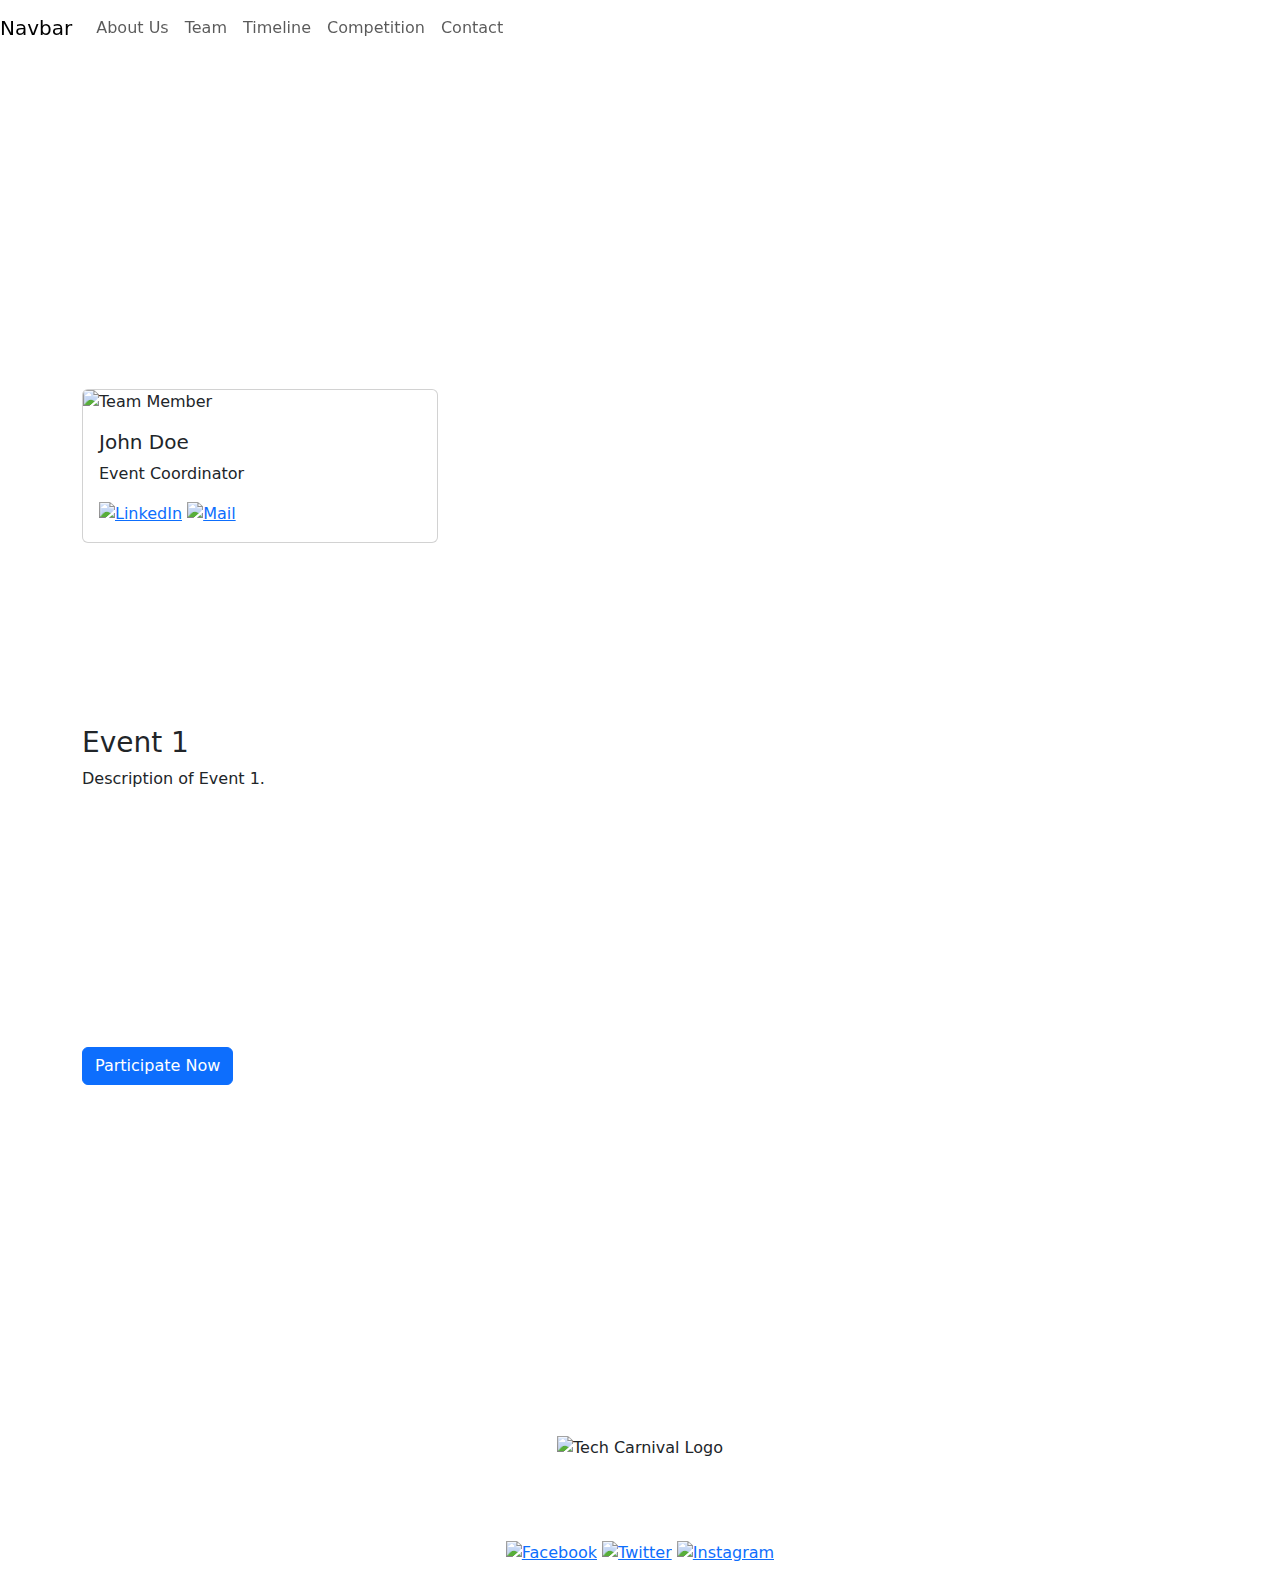
==== index.html @ a1714cc9 "Add files via upload" ====
<!DOCTYPE html>
<html lang="en">
<head>
  <meta charset="UTF-8">
  <meta name="viewport" content="width=device-width, initial-scale=1.0">
  <title>Tech Carnival</title>
  <!-- Bootstrap CSS -->
  <link href="https://cdn.jsdelivr.net/npm/bootstrap@5.3.0-alpha1/dist/css/bootstrap.min.css" rel="stylesheet">
  <!-- Custom CSS -->
  <link rel="stylesheet" href="styles.css">
  <link rel="stylesheet" href="https://cdn.jsdelivr.net/npm/bootstrap@4.5.3/dist/css/bootstrap.min.css" integrity="sha384-TX8t27EcRE3e/ihU7zmQxVncDAy5uIKz4rEkgIXeMed4M0jlfIDPvg6uqKI2xXr2" crossorigin="anonymous">
  <script src="https://code.jquery.com/jquery-3.5.1.slim.min.js" integrity="sha384-DfXdz2htPH0lsSSs5nCTpuj/zy4C+OGpamoFVy38MVBnE+IbbVYUew+OrCXaRkfj" crossorigin="anonymous"></script>
    <script src="https://cdn.jsdelivr.net/npm/bootstrap@4.5.3/dist/js/bootstrap.bundle.min.js" integrity="sha384-ho+j7jyWK8fNQe+A12Hb8AhRq26LrZ/JpcUGGOn+Y7RsweNrtN/tE3MoK7ZeZDyx" crossorigin="anonymous"></script>
</head>
<body>
  <!-- Navbar -->
    <nav class="navigation navbar navbar-expand-lg navbar-light fixed-top">
        <a class="navbar-brand" href="#">Navbar</a>
        <button class="navbar-toggler" type="button" data-toggle="collapse" data-target="#navbarNav" aria-controls="navbarNav" aria-expanded="false" aria-label="Toggle navigation">
        <span class="navbar-toggler-icon"></span>
        </button>
        <div class="collapse navbar-collapse" id="navbarNav">
        <ul class="navbar-nav ">
            <li class="nav-item"><a class="nav-link" href="#about">About Us</a></li>
            <li class="nav-item"><a class="nav-link" href="#team">Team</a></li>
            <li class="nav-item"><a class="nav-link" href="#timeline">Timeline</a></li>
            <li class="nav-item"><a class="nav-link" href="#competition">Competition</a></li>
            <li class="nav-item"><a class="nav-link" href="#contact">Contact</a></li>
        </ul>
        </div>
    </nav>

  <!-- Home Section -->
  <section id="home" class="d-flex align-items-center justify-content-center">
    <h1 class="text-white">Welcome to Tech Carnival</h1>
  </section>

  <!-- About Us Section -->
  <section id="about" class="container py-5">
    <h2 class="text-center text-white mb-4">About Us</h2>
    <p class="text-white">Tech Carnival is an annual event that brings together tech enthusiasts, innovators, and professionals to celebrate technology and innovation. Join us for a series of exciting competitions, workshops, and networking opportunities.</p>
  </section>

  <!-- Team Section -->
  <section id="team" class="container py-5">
    <h2 class="text-center text-white mb-4">Our Team</h2>
    <div class="row">
      <!-- Team Member Card -->
      <div class="col-md-4 mb-4">
        <div class="card">
          <img src="team1.jpg" class="card-img-top" alt="Team Member">
          <div class="card-body">
            <h5 class="card-title">John Doe</h5>
            <p class="card-text">Event Coordinator</p>
            <a rel="noopener" href="https://linkedin.com" target="_blank"><img src="linkedin.png" alt="LinkedIn" width="20"></a>
            <a href="mailto:john@example.com"><img src="mail.png" alt="Mail" width="20"></a>
          </div>
        </div>
      </div>
      <!-- Add more team members here -->
    </div>
  </section>

  <!-- Timeline Section -->
  <section id="timeline" class="container py-5">
    <h2 class="text-center text-white mb-4">Timeline</h2>
    <div class="timeline">
      <div class="timeline-item">
        <div class="timeline-content">
          <h3>Event 1</h3>
          <p>Description of Event 1.</p>
        </div>
      </div>
      <!-- Add more timeline items here -->
    </div>
  </section>

  <!-- Competition Section -->
  <section id="competition" class="container py-5">
    <h2 class="text-center text-white mb-4">Competition</h2>
    <div class="row">
      <!-- Hackathon -->
      <div class="col-md-6">
        <h3 class="text-white">Hackathon</h3>
        <p class="text-white">Join our hackathon and showcase your coding skills.</p>
        <button class="btn btn-primary" onclick="openRegistrationForm()">Participate Now</button>
      </div>
      <!-- Tech Events -->
      <div class="col-md-6">
        <h3 class="text-white">Tech Events</h3>
        <p class="text-white">Explore various tech events and workshops.</p>
      </div>
    </div>
  </section>

  <!-- Contact Section -->
  <section id="contact" class="container py-5">
    <h2 class="text-center text-white mb-4">Contact Us</h2>
    <div class="text-white">
      <p>Name: Tech Carnival Team</p>
      <p>Phone: +123 456 7890</p>
      <p>Email: info@techcarnival.com</p>
    </div>
  </section>

  <!-- Footer -->
  <footer class="text-center py-4">
    <div class="container">
      <img src="logo.png" alt="Tech Carnival Logo" width="50" height="50">
      <p class="text-white">Tech Carnival</p>
      <p class="text-white">Follow us on social media for more updates:</p>
      <a href="#"><img src="facebook.png" alt="Facebook" width="30"></a>
      <a href="#"><img src="twitter.png" alt="Twitter" width="30"></a>
      <a href="#"><img src="instagram.png" alt="Instagram" width="30"></a>
    </div>
  </footer>

  <!-- Bootstrap JS -->
  <script src="https://cdn.jsdelivr.net/npm/bootstrap@5.3.0-alpha1/dist/js/bootstrap.bundle.min.js"></script>
  <!-- Custom JS -->
  <script src="script.js"></script>
</body>
</html>
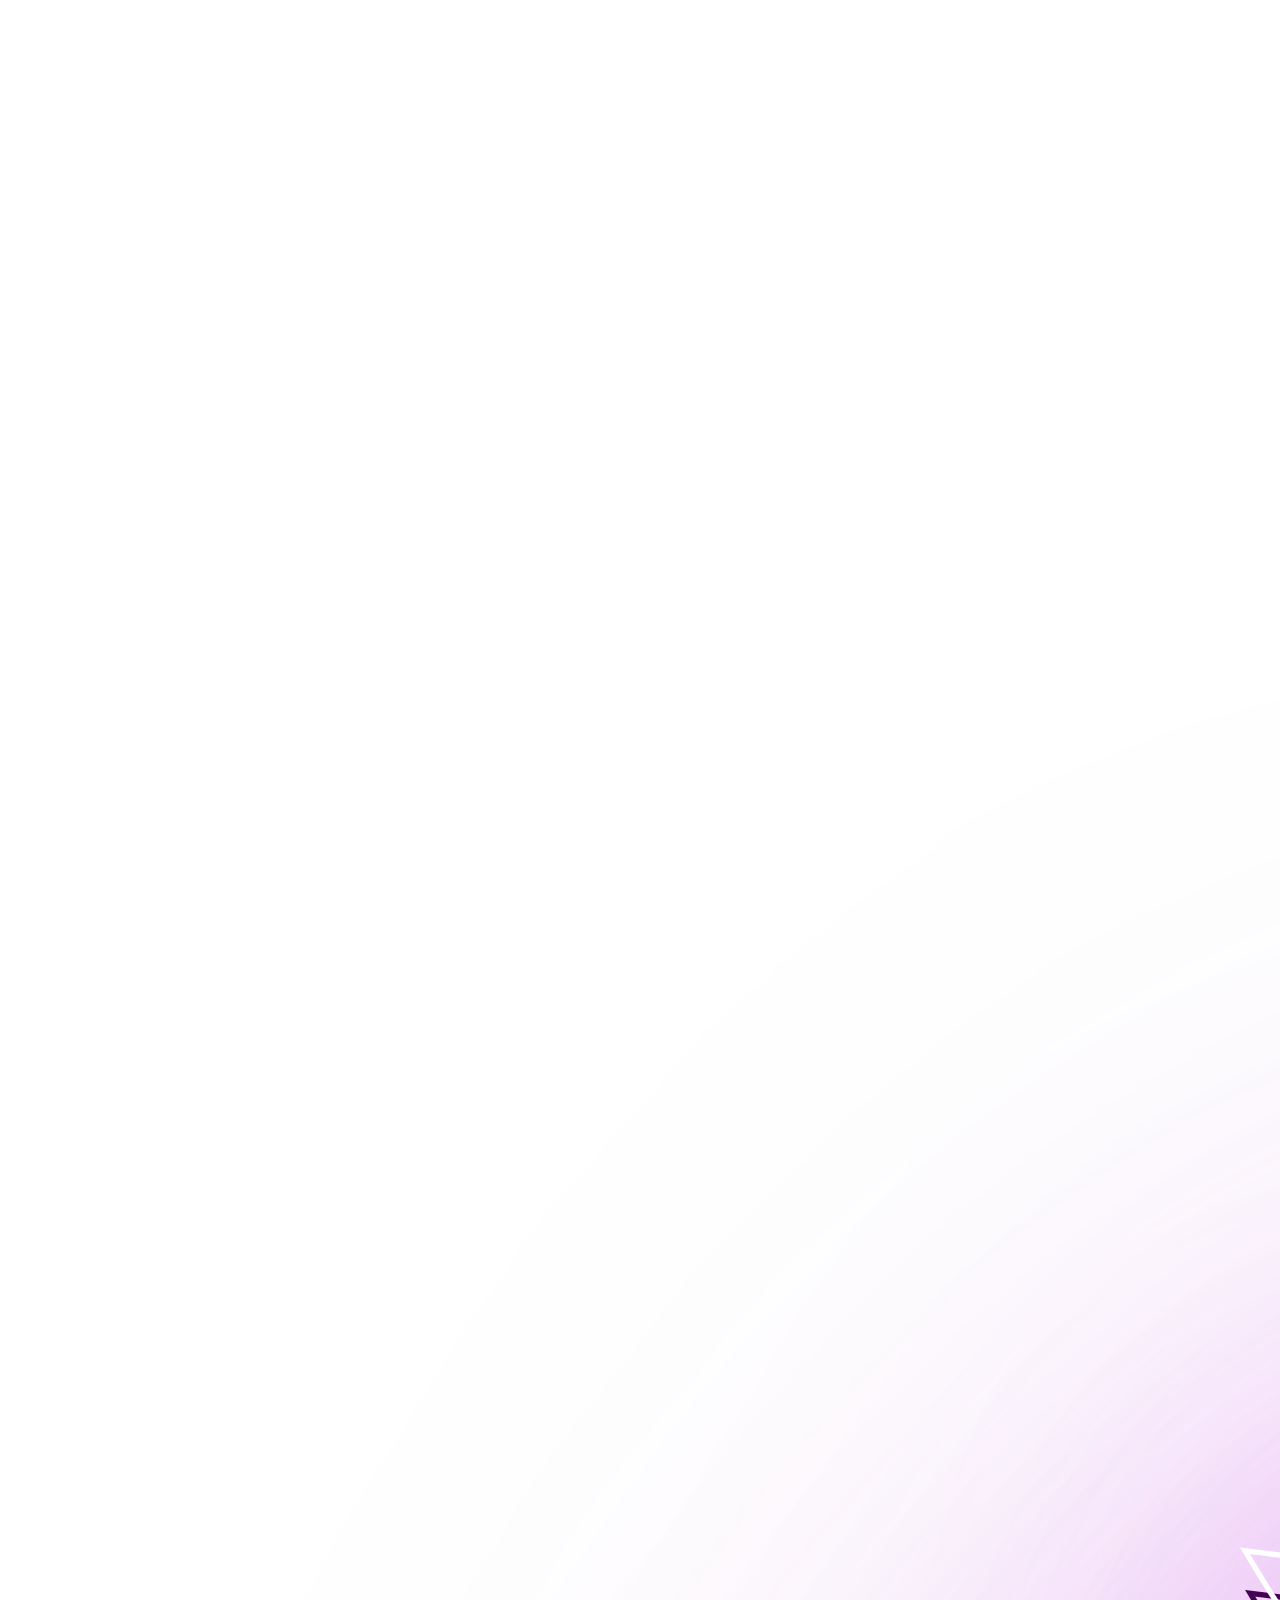
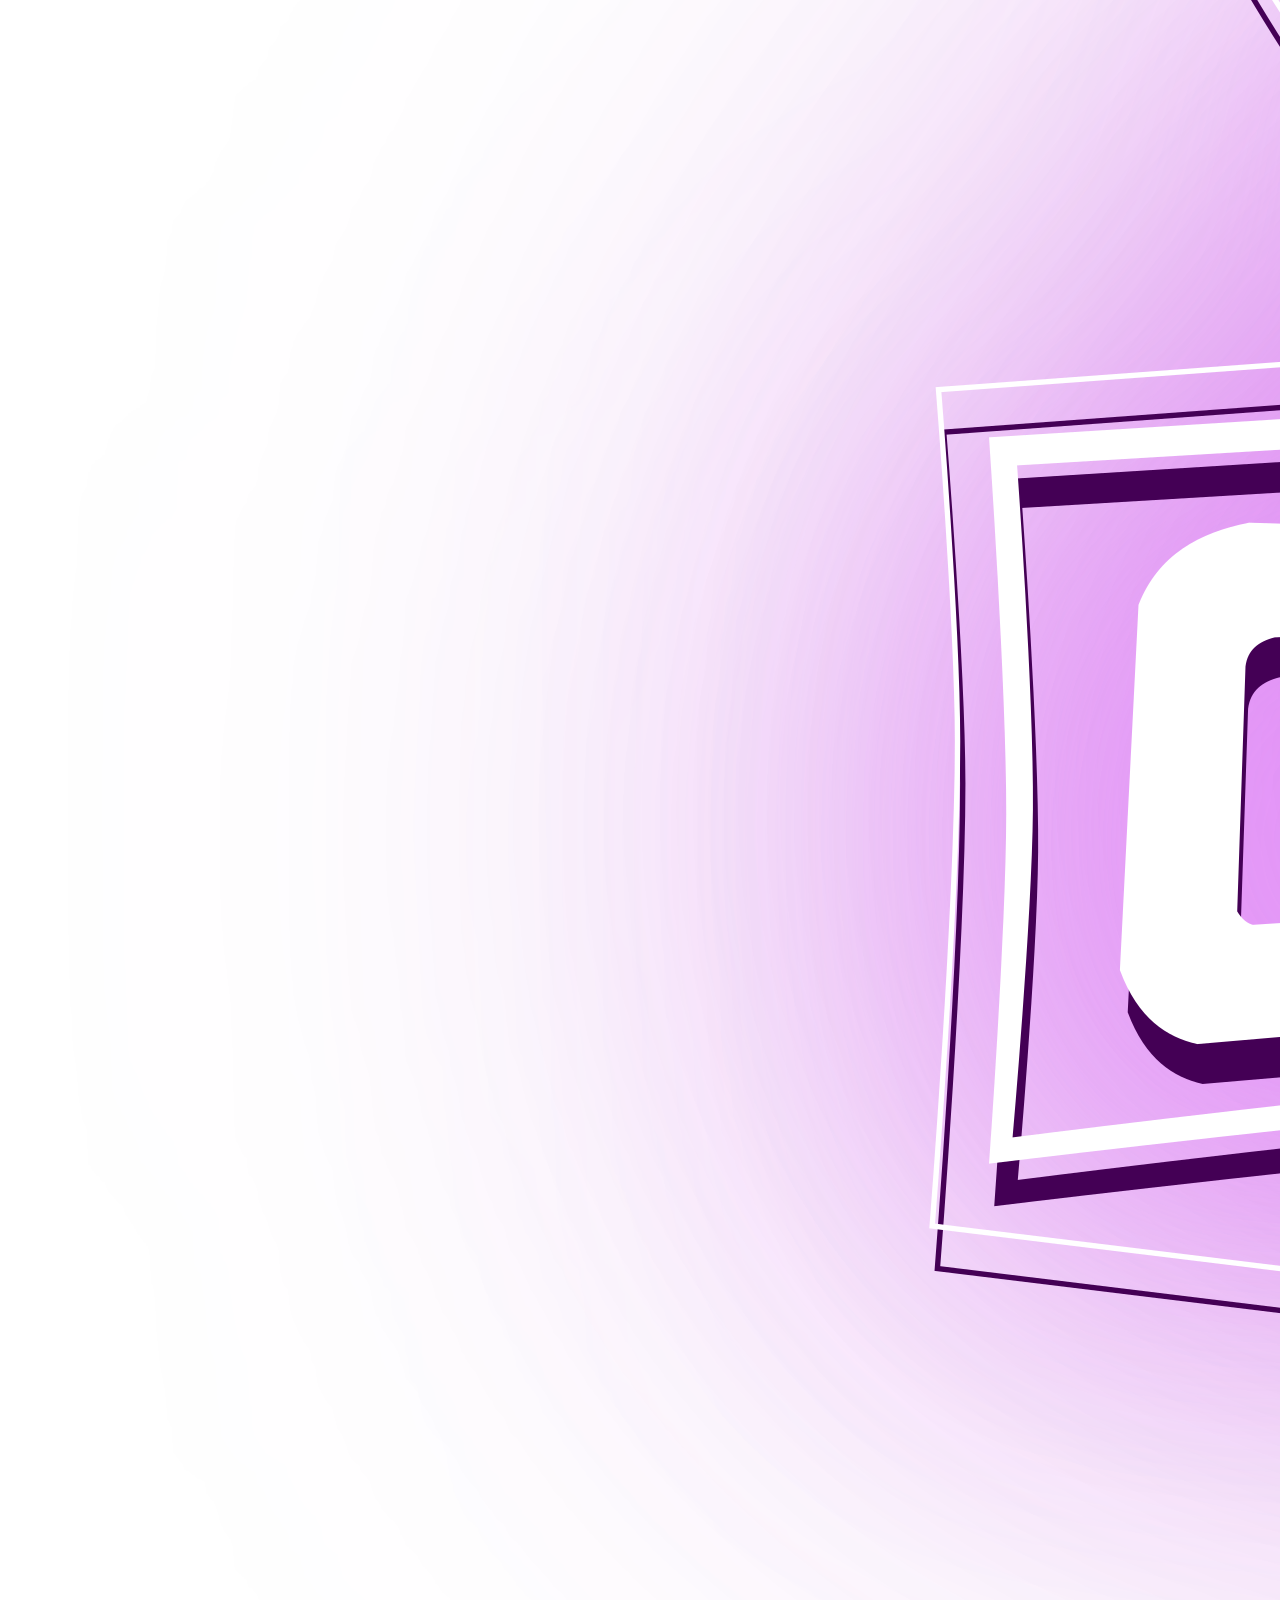
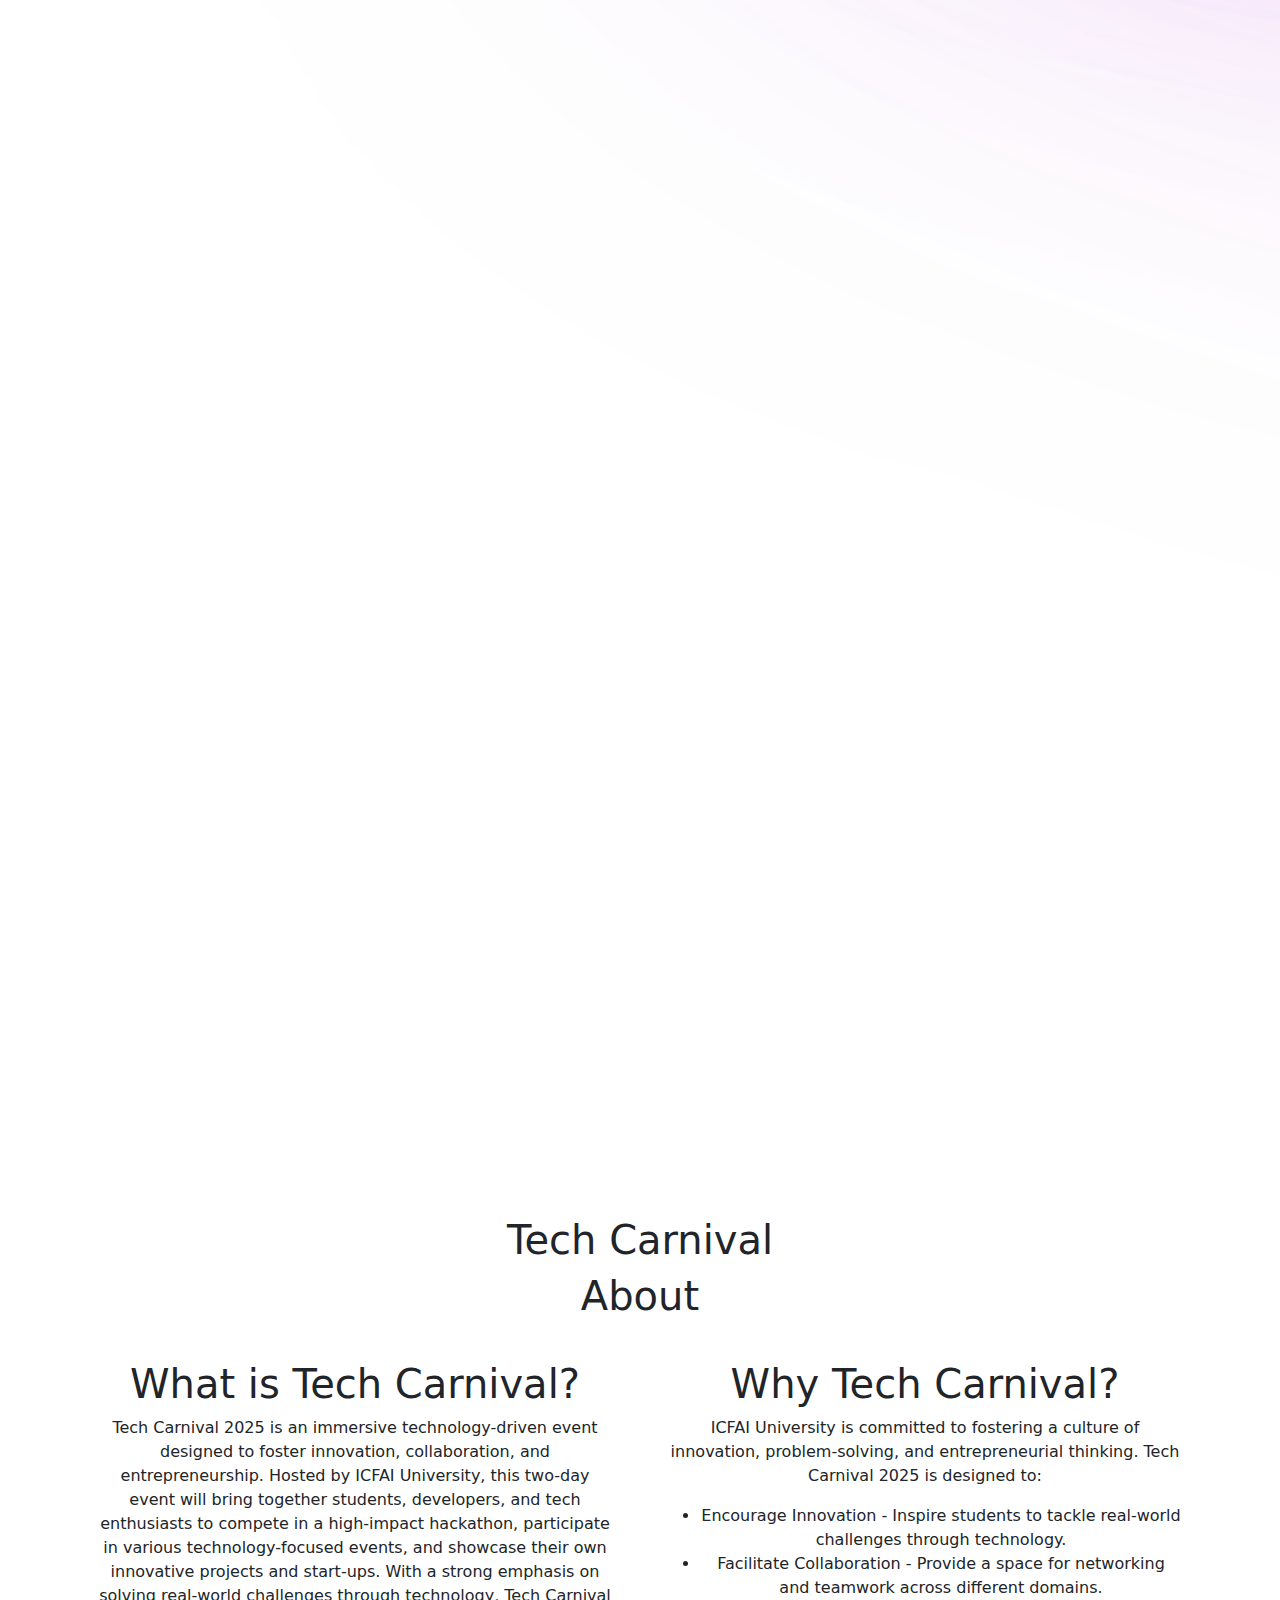
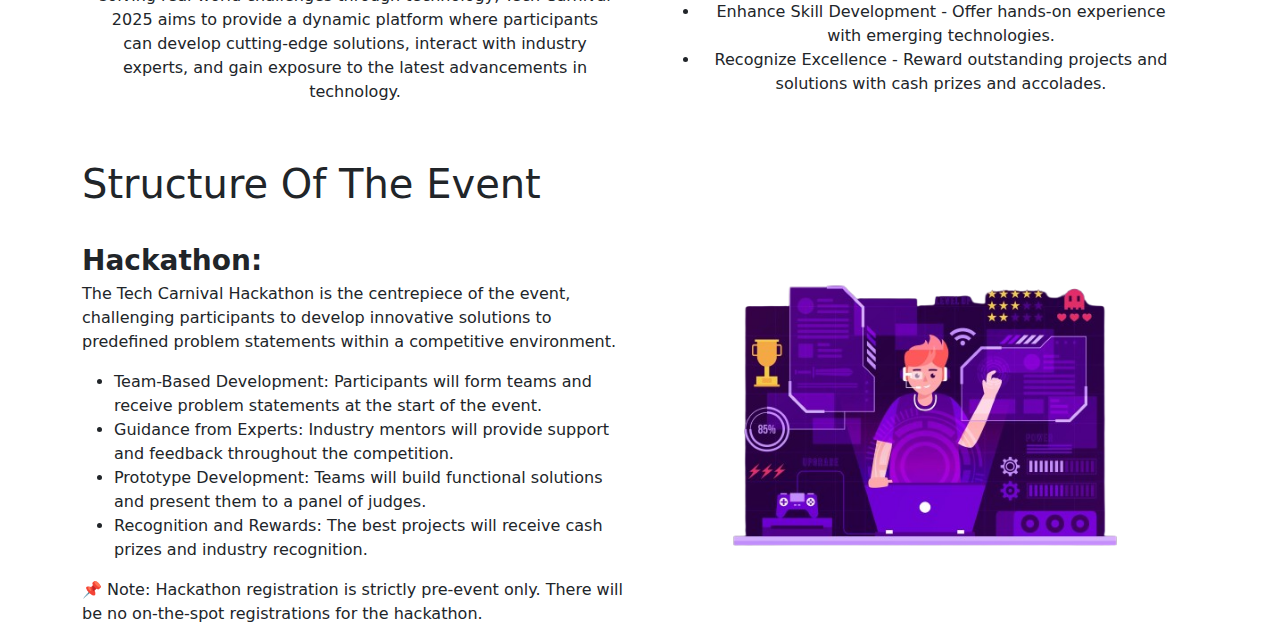
==== commit d8c1f1f5: "Commit 1" ====
--- a/index.html
+++ b/index.html
@@ -1,5 +1,6 @@
 <!DOCTYPE html>
 <html lang="en">
+
 <head>
   <meta charset="UTF-8">
   <meta name="viewport" content="width=device-width, initial-scale=1.0">
@@ -7,117 +8,135 @@
   <!-- Bootstrap CSS -->
   <link href="https://cdn.jsdelivr.net/npm/bootstrap@5.3.0-alpha1/dist/css/bootstrap.min.css" rel="stylesheet">
   <!-- Custom CSS -->
-  <link rel="stylesheet" href="styles.css">
-  <link rel="stylesheet" href="https://cdn.jsdelivr.net/npm/bootstrap@4.5.3/dist/css/bootstrap.min.css" integrity="sha384-TX8t27EcRE3e/ihU7zmQxVncDAy5uIKz4rEkgIXeMed4M0jlfIDPvg6uqKI2xXr2" crossorigin="anonymous">
-  <script src="https://code.jquery.com/jquery-3.5.1.slim.min.js" integrity="sha384-DfXdz2htPH0lsSSs5nCTpuj/zy4C+OGpamoFVy38MVBnE+IbbVYUew+OrCXaRkfj" crossorigin="anonymous"></script>
-    <script src="https://cdn.jsdelivr.net/npm/bootstrap@4.5.3/dist/js/bootstrap.bundle.min.js" integrity="sha384-ho+j7jyWK8fNQe+A12Hb8AhRq26LrZ/JpcUGGOn+Y7RsweNrtN/tE3MoK7ZeZDyx" crossorigin="anonymous"></script>
+  <link rel="stylesheet" href="Styles.css">
+  <link rel="stylesheet" href="https://cdn.jsdelivr.net/npm/bootstrap@4.5.3/dist/css/bootstrap.min.css"
+    integrity="sha384-TX8t27EcRE3e/ihU7zmQxVncDAy5uIKz4rEkgIXeMed4M0jlfIDPvg6uqKI2xXr2" crossorigin="anonymous">
+  <script src="https://code.jquery.com/jquery-3.5.1.slim.min.js"
+    integrity="sha384-DfXdz2htPH0lsSSs5nCTpuj/zy4C+OGpamoFVy38MVBnE+IbbVYUew+OrCXaRkfj"
+    crossorigin="anonymous"></script>
+  <script src="https://cdn.jsdelivr.net/npm/bootstrap@4.5.3/dist/js/bootstrap.bundle.min.js"
+    integrity="sha384-ho+j7jyWK8fNQe+A12Hb8AhRq26LrZ/JpcUGGOn+Y7RsweNrtN/tE3MoK7ZeZDyx"
+    crossorigin="anonymous"></script>
 </head>
+
 <body>
-  <!-- Navbar -->
-    <nav class="navigation navbar navbar-expand-lg navbar-light fixed-top">
-        <a class="navbar-brand" href="#">Navbar</a>
-        <button class="navbar-toggler" type="button" data-toggle="collapse" data-target="#navbarNav" aria-controls="navbarNav" aria-expanded="false" aria-label="Toggle navigation">
+  <div class="Background-Container">
+    <!-- Navbar -->
+    <nav class="navigation navbar navbar-expand-lg navbar-dark">
+      <a class="navbar-brand" href="#"><img src="Images/g1.png" class="Logo" /></a>
+      <button class="navbar-toggler" type="button" data-toggle="collapse" data-target="#navbarNav"
+        aria-controls="navbarNav" aria-expanded="false" aria-label="Toggle navigation">
         <span class="navbar-toggler-icon"></span>
-        </button>
-        <div class="collapse navbar-collapse" id="navbarNav">
-        <ul class="navbar-nav ">
-            <li class="nav-item"><a class="nav-link" href="#about">About Us</a></li>
-            <li class="nav-item"><a class="nav-link" href="#team">Team</a></li>
-            <li class="nav-item"><a class="nav-link" href="#timeline">Timeline</a></li>
-            <li class="nav-item"><a class="nav-link" href="#competition">Competition</a></li>
-            <li class="nav-item"><a class="nav-link" href="#contact">Contact</a></li>
+      </button>
+      <div class="collapse navbar-collapse" id="navbarNav">
+        <ul class="navbar-nav ml-auto pr-3">
+          <li class="nav-item"><a class="nav-link" href="#sectionAbout">About Us</a></li>
+          <li class="nav-item ml-lg-2"><a class="nav-link" href="#team">Team</a></li>
+          <li class="nav-item ml-lg-2"><a class="nav-link" href="#timeline">Timeline</a></li>
+          <li class="nav-item ml-lg-2"><a class="nav-link" href="#competition">Competition</a></li>
+          <li class="nav-item ml-lg-2"><a class="nav-link" href="#contact">Contact</a></li>
         </ul>
-        </div>
+      </div>
     </nav>
-
-  <!-- Home Section -->
-  <section id="home" class="d-flex align-items-center justify-content-center">
-    <h1 class="text-white">Welcome to Tech Carnival</h1>
-  </section>
-
-  <!-- About Us Section -->
-  <section id="about" class="container py-5">
-    <h2 class="text-center text-white mb-4">About Us</h2>
-    <p class="text-white">Tech Carnival is an annual event that brings together tech enthusiasts, innovators, and professionals to celebrate technology and innovation. Join us for a series of exciting competitions, workshops, and networking opportunities.</p>
-  </section>
-
-  <!-- Team Section -->
-  <section id="team" class="container py-5">
-    <h2 class="text-center text-white mb-4">Our Team</h2>
-    <div class="row">
-      <!-- Team Member Card -->
-      <div class="col-md-4 mb-4">
-        <div class="card">
-          <img src="team1.jpg" class="card-img-top" alt="Team Member">
-          <div class="card-body">
-            <h5 class="card-title">John Doe</h5>
-            <p class="card-text">Event Coordinator</p>
-            <a rel="noopener" href="https://linkedin.com" target="_blank"><img src="linkedin.png" alt="LinkedIn" width="20"></a>
-            <a href="mailto:john@example.com"><img src="mail.png" alt="Mail" width="20"></a>
+    <div id="sectionHome" class="d-flex flex-column justify-content-center text-center">
+      <div class="container">
+        <div class="row">
+          <div class="col-12">
+            <h1 class="Main-Heading">
+              Tech Carnival
+            </h1>
           </div>
         </div>
       </div>
-      <!-- Add more team members here -->
     </div>
-  </section>
-
-  <!-- Timeline Section -->
-  <section id="timeline" class="container py-5">
-    <h2 class="text-center text-white mb-4">Timeline</h2>
-    <div class="timeline">
-      <div class="timeline-item">
-        <div class="timeline-content">
-          <h3>Event 1</h3>
-          <p>Description of Event 1.</p>
+    <div id="sectionAbout" class="d-flex flex-column justify-content-center text-center">
+      <div class="container">
+        <div class="row">
+          <div class="col-12">
+            <h1 class="Side-Heading">
+              About
+            </h1>
+          </div>
+          <div class="col-6 mt-3">
+            <div class="About-Card p-3 pb-4 mb-3">
+              <h1 class="About-Heading">
+                What is Tech Carnival?
+              </h1>
+              <p class="About-Text text-left">
+                Tech Carnival 2025 is an immersive technology-driven event designed to foster innovation, collaboration,
+                and entrepreneurship. Hosted by ICFAI University, this two-day event will bring together students,
+                developers, and tech enthusiasts to compete in a high-impact hackathon, participate in various
+                technology-focused events, and showcase their own innovative projects and start-ups.
+                With a strong emphasis on solving real-world challenges through technology, Tech Carnival 2025 aims to
+                provide a dynamic platform where participants can develop cutting-edge solutions, interact with industry
+                experts, and gain exposure to the latest advancements in technology.
+              </p>
+            </div>
+          </div>
+          <div class="col-6 mt-3">
+            <div class="About-Card p-3">
+              <h1 class="About-Heading">
+                Why Tech Carnival?
+              </h1>
+              <p class="About-Text text-left">
+                ICFAI University is committed to fostering a culture of innovation, problem-solving, and entrepreneurial
+                thinking. Tech Carnival 2025 is designed to:
+              <ul class="text-left">
+                <li class="About-Text">Encourage Innovation - Inspire students to tackle real-world challenges through
+                  technology.</li>
+                <li class="About-Text">Facilitate Collaboration - Provide a space for networking and teamwork across
+                  different domains.</li>
+                <li class="About-Text">Enhance Skill Development - Offer hands-on experience with emerging technologies.
+                </li>
+                <li class="About-Text">Recognize Excellence - Reward outstanding projects and solutions with cash prizes
+                  and accolades.</li>
+              </ul>
+              </p>
+            </div>
+          </div>
         </div>
       </div>
-      <!-- Add more timeline items here -->
     </div>
-  </section>
-
-  <!-- Competition Section -->
-  <section id="competition" class="container py-5">
-    <h2 class="text-center text-white mb-4">Competition</h2>
-    <div class="row">
-      <!-- Hackathon -->
-      <div class="col-md-6">
-        <h3 class="text-white">Hackathon</h3>
-        <p class="text-white">Join our hackathon and showcase your coding skills.</p>
-        <button class="btn btn-primary" onclick="openRegistrationForm()">Participate Now</button>
-      </div>
-      <!-- Tech Events -->
-      <div class="col-md-6">
-        <h3 class="text-white">Tech Events</h3>
-        <p class="text-white">Explore various tech events and workshops.</p>
+    <div id="sectionStructure">
+      <div class="container">
+        <div class="row">
+          <div class="col-12">
+            <h1 class="Side-Heading">
+              Structure Of The Event
+            </h1>
+            <br/>
+          </div>
+          <div class="col-6">
+            <p class="About-Text text-left">
+              <span class = "fw-bold fs-3">Hackathon:</span><br/>
+              The Tech Carnival Hackathon is the centrepiece of the event, challenging participants to develop
+              innovative solutions to predefined problem statements within a competitive environment.
+            </p>
+            <ul class="text-left">
+              <li class="About-Text">Team-Based Development: Participants will form teams and receive problem statements
+                at the start of
+                the event.
+              </li>
+              <li class="About-Text">Guidance from Experts: Industry mentors will provide support and feedback
+                throughout the competition.
+              </li>
+              <li class="About-Text">
+                Prototype Development: Teams will build functional solutions and present them to a panel of judges.
+              </li>
+              <li class="About-Text">
+                Recognition and Rewards: The best projects will receive cash prizes and industry recognition.
+              </li>
+            </ul>
+            <p class="About-Text">
+              📌 Note: Hackathon registration is strictly pre-event only. There will be no on-the-spot registrations for
+              the hackathon.
+            </p>
+          </div>
+          <div class="col-6">
+            <img src = "Images/3788212-removebg-preview.png" class = "img-fluid"/>
+          </div>
+        </div>
       </div>
     </div>
-  </section>
-
-  <!-- Contact Section -->
-  <section id="contact" class="container py-5">
-    <h2 class="text-center text-white mb-4">Contact Us</h2>
-    <div class="text-white">
-      <p>Name: Tech Carnival Team</p>
-      <p>Phone: +123 456 7890</p>
-      <p>Email: info@techcarnival.com</p>
-    </div>
-  </section>
-
-  <!-- Footer -->
-  <footer class="text-center py-4">
-    <div class="container">
-      <img src="logo.png" alt="Tech Carnival Logo" width="50" height="50">
-      <p class="text-white">Tech Carnival</p>
-      <p class="text-white">Follow us on social media for more updates:</p>
-      <a href="#"><img src="facebook.png" alt="Facebook" width="30"></a>
-      <a href="#"><img src="twitter.png" alt="Twitter" width="30"></a>
-      <a href="#"><img src="instagram.png" alt="Instagram" width="30"></a>
-    </div>
-  </footer>
-
-  <!-- Bootstrap JS -->
-  <script src="https://cdn.jsdelivr.net/npm/bootstrap@5.3.0-alpha1/dist/js/bootstrap.bundle.min.js"></script>
-  <!-- Custom JS -->
-  <script src="script.js"></script>
-</body>
-</html>+  </div>
+</body>